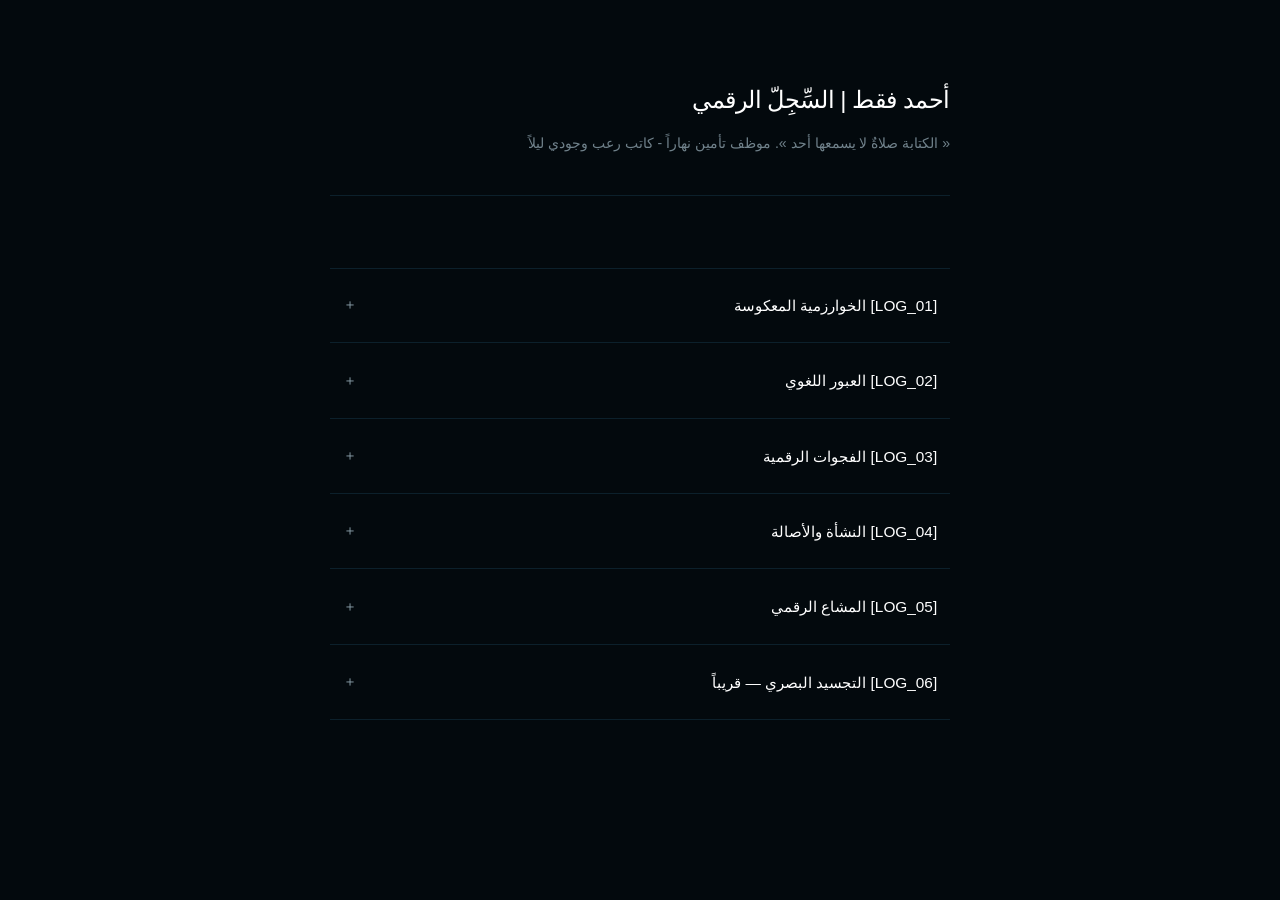
==== index.html @ c8d2d1c4 "Refactor HTML structure and update content" ====
<!DOCTYPE html>
<html lang="ar" dir="rtl">
<head>
    <meta charset="UTF-8">
    <meta name="viewport" content="width=device-width, initial-scale=1.0">
    <title>أحمد فقط | السِّجِلّ الرقمي</title>
    <link rel="stylesheet" href="style.css">
</head>
<body>
    <div class="container">
        
        <!-- الهيدر الصارم الجديد بالوصف البليغ المحكم وبدون أزرار -->
        <header>
            <div class="profile-info">
                <h1>أحمد فقط | السِّجِلّ الرقمي</h1>
                <p>« الكتابة صلاةٌ لا يسمعها أحد ». موظف تأمين نهاراً - كاتب رعب وجودي ليلاً</p>
            </div>
        </header>

        <!-- مستودع الأقسام الستة المستقرة -->
        <main>
            <details>
                <summary>[LOG_01] الخوارزمية المعكوسة</summary>
                <div class="content">
                    تفكيك القيمة الرقمية. أُمارسُ كتابةَ الرعب الوجودي على منصة (X) عبر هندسة خوارزمية معكوسة. الهدف الحقيقي هو الامتداد الأفقي في الفراغ: تحقيق أقصى معدل مشاهدات وعِدَادُ المتابعين صفر. قائمة المتابَعين تعكس المتابِعين بدقة وتجرد؛ عدد من أُتابعهم يُمثّل عدد من يُتابعني، دون تمييز أو فرز رقمي.
                </div>
            </details>

            <details>
                <summary>[LOG_02] العبور اللغوي</summary>
                <div class="content">
                    الرعب كشعور كوني عابر للّغات. يجري هندسة البنية التركيبية للنصوص لتتوافق بشكل كامل مع أدوات الترجمة الفورية لمنصة (X). الغاية هي تصفية النص من الهياكل المحلية المعقدة، ليظل المعنى الوجودي حياً، مفهوماً، ومحسوساً بالإنجليزية، الفرنسية، الإسبانية، واليابانية؛ فالخوف من الفراغ لا يحتاج إلى مترجم.
                </div>
            </details>

            <details>
                <summary>[LOG_03] الفجوات الرقمية</summary>
                <div class="content">
                    شظايا مقتطعة من العدم. نصوص لا تبدو كارتباطات تشعبية، لكنها فجوات سريالية تسحبك نحو أصلها الخام على منصة (X) بمجرد ملامستها.
                    <div class="wormhole-list">
                        <a href="https://x.com" target="_blank" class="wormhole">« أستيقظ في الصباح، أنظر إلى شاشة هاتفي، فأجد نفسي قد تحولت إلى مجرد 'رقم حساب' في قاعدة بيانات عملاقة. المسخ لم يكن حشرة، المسخ هو الروتين ».</a>
                        <a href="https://x.com" target="_blank" class="wormhole">« قضيت عمري أسأل عن معنى كل شيء؛ اليوم، لأول مرة، لا أريد إجابة — لا من الحياة، ولا من الموت ».</a>
                        <a href="https://x.com" target="_blank" class="wormhole">« الصمت يمرّ فوق الأفكار كظلٍّ لا يترك ظلاً ».</a>
                    </div>
                </div>
            </details>

            <details>
                <summary>[LOG_04] النشأة والأصالة</summary>
                <div class="content">
                    بيانات أدبية تنبع من الصفر. كل السطور المدرجة في هذا السِّجِلّ أو المنشورة على منصة (X) هي نتاج تجربة إبداعية أصيلة. لا وجود للاقتباس، المحاكاة، أو عمليات النسخ والنقل الرقمي. الوجود الحقيقي لا يقبل النسخ واللصق.
                </div>
            </details>

            <details>
                <summary>[LOG_05] المشاع الرقمي</summary>
                <div class="content">
                    الملكية السائلة. القارئ امتداد للنص وشريك في صياغته لا مجرد هامش. إن إعادة اقتباس، صياغة، أو نشر ما أكتبه تحت أي اسم آخر هو تدفق طبيعي للفكرة وليس انتهاكاً للملكية. يمتد هذا المفهوم إلى إعادة تصميمك أو تعديلك لأي عمل (AI Art) مرتبط بالهوية البصرية للسجل. الكلمات ملكٌ لمن يشعر بعبئها.
                </div>
            </details>

            <details>
                <summary>[LOG_06] التجسيد البصري — قريباً</summary>
                <div class="content">
                    هندسة المجهول. يتم حالياً معالجة وتوليد البيانات البصرية المقترنة بالنصوص. جاري تجهيز الهوية الرقمية والمشاهد السريالية القاتمة بالكامل لبناء البُعد البصري للسِّجِلّ.
                </div>
            </details>
        </main>
    </div>
</body>
</html>
---- style.css ----
/* 🎨 Microsoft Fluent 2 Design System - Identity Theme */

:root {
    --bg-canvas: #03090d;         /* السواد الزيتي العميق */
    --bg-card: #06141c;           /* التركواز الداكن جداً للبطاقات المفتوحة */
    --text-primary: #ffffff;       /* الأبيض الناصع للنصوص الرئيسية */
    --text-secondary: #8ca0ab;     /* الرمادي المزرق لقراءة مريحة وعميقة */
    --accent-crimson: #b71c1c;     /* الأحمر المخملي للورد والأقسام المفتوحة */
    --border-fluent: #0c202b;      /* الحدود الدقيقة المعتمدة في مايكروسوفت */
    --border-hover: #153243;       
    
    /* المقياس الصارم الفلويد لراحة العين على كل الأجهزة */
    --fluid-font-title: clamp(1.2rem, 2vw + 0.8rem, 1.5rem);
    --fluid-font-body: clamp(0.88rem, 1vw + 0.75rem, 0.96rem);
    --fluid-font-meta: clamp(0.82rem, 0.5vw + 0.75rem, 0.88rem);
    --max-width: clamp(320px, 90vw, 620px);
    
    --transition-fluent: all 0.25s cubic-bezier(0.1, 0.9, 0.2, 1);
}

* {
    box-sizing: border-box;
    margin: 0;
    padding: 0;
}

body {
    background-color: var(--bg-canvas);
    color: var(--text-secondary);
    font-family: "Segoe UI", -apple-system, BlinkMacSystemFont, Roboto, sans-serif;
    padding: clamp(2rem, 5vw, 4rem) 1.5rem;
    display: flex;
    justify-content: center;
    min-height: 100vh;
    line-height: 1.65;
    -webkit-font-smoothing: antialiased;
}

.container {
    max-width: var(--max-width);
    width: 100%;
    margin-top: 1rem;
}

/* 👤 الهيدر الصارم والمجرد بالكامل بدون أزرار أو مشتتات */
header {
    margin-bottom: clamp(3rem, 8vw, 4.5rem);
    display: flex;
    flex-direction: column;
    width: 100%;
    border-bottom: 1px solid var(--border-fluent);
    padding-bottom: 2.5rem;
}

.profile-info {
    width: 100%;
}

.profile-info h1 {
    font-size: var(--fluid-font-title);
    font-weight: 500; /* خط أنيق ونحيف حسب معايير مايكروسوفت للمحتوى المظلم */
    color: var(--text-primary);
    letter-spacing: -0.02em;
    margin-bottom: 0.8rem;
}

.profile-info p {
    font-size: var(--fluid-font-meta);
    color: var(--text-secondary);
    font-weight: 400;
    line-height: 1.6;
    max-width: 95%;
    opacity: 0.8;
}

/* ضبط اتجاه الصفحة تلقائياً دون الحاجة لجافا سكريبت */
body[dir="rtl"] header { text-align: right; }
body[dir="ltr"] header { text-align: left; }

/* 📁 نظام الأكورديون للأقسام الستة */
main { display: flex; flex-direction: column; gap: 1px; }
details { background-color: transparent; border-bottom: 1px solid var(--border-fluent); transition: var(--transition-fluent); }
details:first-of-type { border-top: 1px solid var(--border-fluent); }

summary {
    list-style: none;
    cursor: pointer;
    padding: 1.5rem 0.8rem;
    font-size: var(--fluid-font-body);
    font-weight: 500;
    color: var(--text-primary);
    display: flex;
    justify-content: space-between;
    align-items: center;
    user-select: none;
    transition: var(--transition-fluent);
}
summary::-webkit-details-marker { display: none; }

/* علامة بلس التفاعلية الدقيقة للفتح */
summary::after {
    content: "＋"; 
    color: var(--text-secondary);
    font-size: 0.85rem;
    transition: var(--transition-fluent);
}

body[dir="rtl"] details:hover summary { padding-right: 1.2rem; }
body[dir="ltr"] details:hover summary { padding-left: 1.2rem; }

details[open] { background-color: var(--bg-card); border-bottom: 1px solid var(--accent-crimson); }
details[open] summary { border-bottom: 1px solid var(--border-fluent); color: var(--text-primary); }
details[open] summary::after { content: "－"; transform: rotate(180deg); color: var(--accent-crimson); }

.content { 
    padding: 1.8rem 1.2rem; 
    color: var(--text-secondary); 
    font-size: var(--fluid-font-body); 
    animation: fluentSlideIn 0.4s cubic-bezier(0.1, 0.9, 0.2, 1); 
}
body[dir="rtl"] .content { text-align: justify; }
body[dir="ltr"] .content { text-align: left; }

/* 🌪️ فخ الفجوات الرقمية */
.wormhole-list { margin-top: 1.2rem; display: flex; flex-direction: column; gap: 1.2rem; }
.wormhole { color: var(--text-secondary); text-decoration: none; cursor: default; display: block; width: 100%; padding: 1rem 1.2rem; border-radius: 2px; background-color: #040e14; transition: var(--transition-fluent); }

body[dir="rtl"] .wormhole { text-align: right; border-right: 2px solid transparent; }
body[dir="ltr"] .wormhole { text-align: left; border-left: 2px solid transparent; }

body[dir="rtl"] .wormhole:hover { color: var(--text-primary); border-right: 2px solid var(--accent-crimson); background-color: #06161f; padding-right: 1.6rem; }
body[dir="ltr"] .wormhole:hover { color: var(--text-primary); border-left: 2px solid var(--accent-crimson); background-color: #06161f; padding-left: 1.6rem; }

@keyframes fluentSlideIn { from { opacity: 0; transform: translateY(-8px); } to { opacity: 1; transform: translateY(0); } }
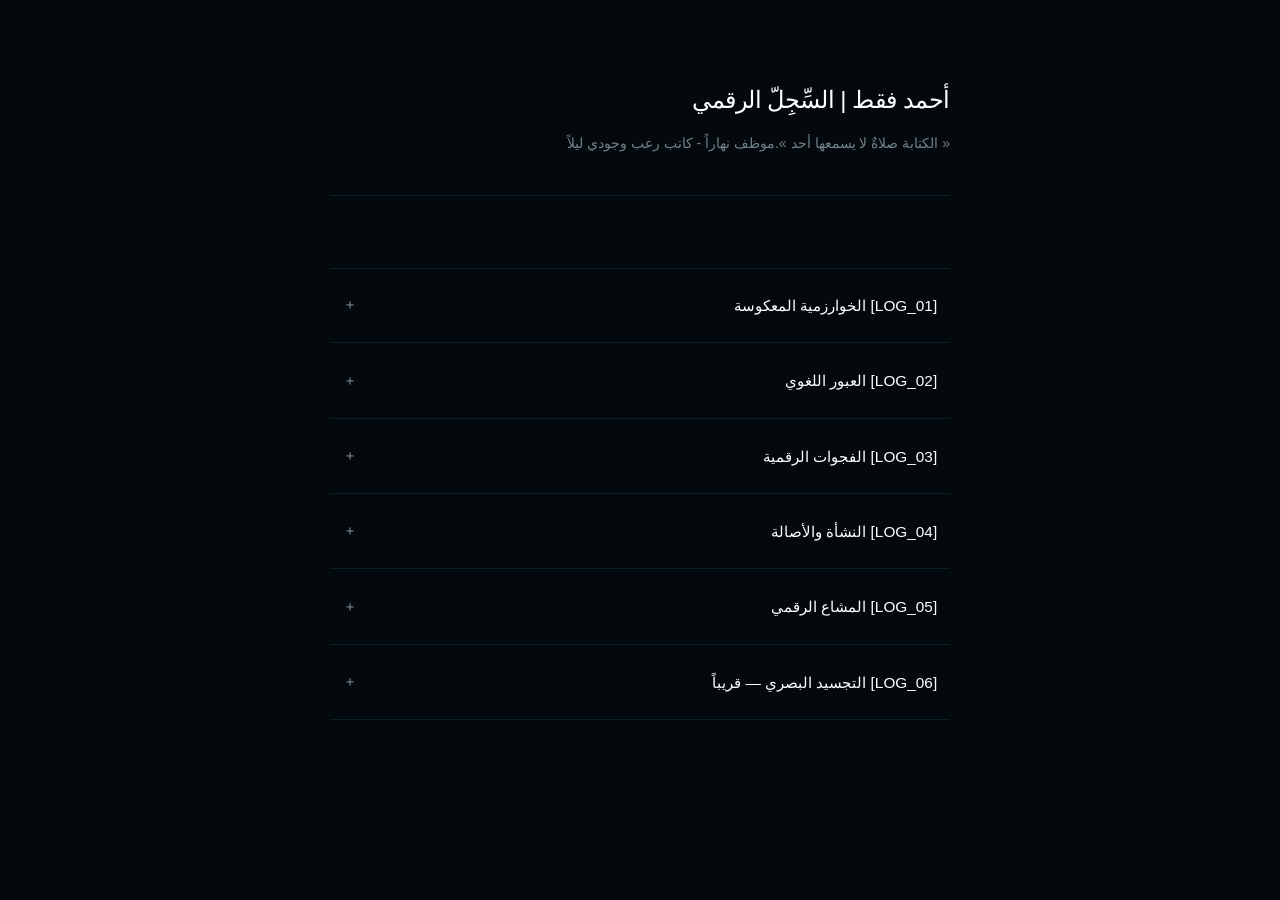
==== commit c0c87112: "Update profile description in index.html" ====
--- a/index.html
+++ b/index.html
@@ -13,7 +13,7 @@
         <header>
             <div class="profile-info">
                 <h1>أحمد فقط | السِّجِلّ الرقمي</h1>
-                <p>« الكتابة صلاةٌ لا يسمعها أحد ». موظف تأمين نهاراً - كاتب رعب وجودي ليلاً</p>
+                <p>« الكتابة صلاةٌ لا يسمعها أحد ».موظف نهاراً - كاتب رعب وجودي ليلاً</p>
             </div>
         </header>
 
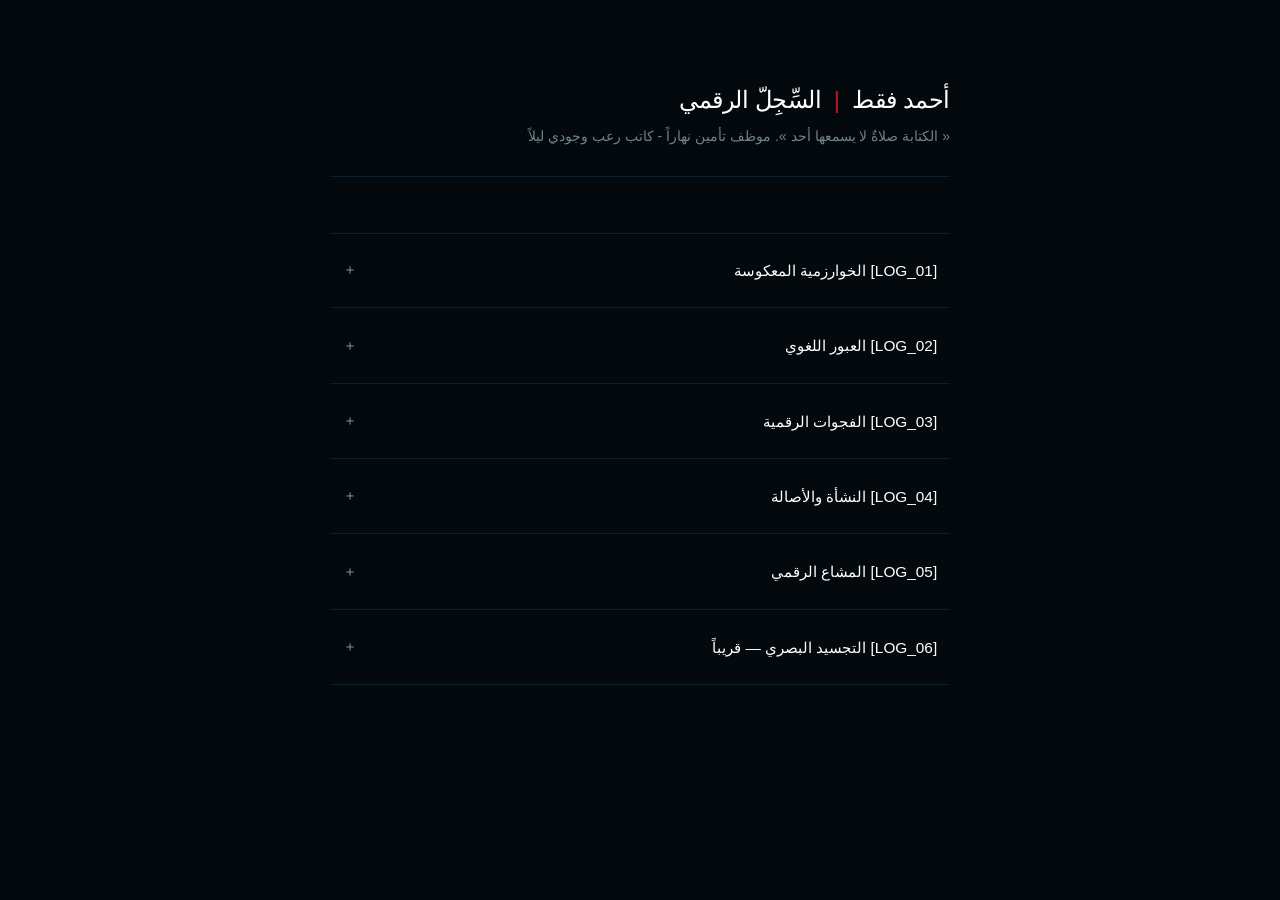
==== commit bad3a783: "Update header and content text in index.html" ====
--- a/index.html
+++ b/index.html
@@ -9,11 +9,11 @@
 <body>
     <div class="container">
         
-        <!-- الهيدر الصارم الجديد بالوصف البليغ المحكم وبدون أزرار -->
+        <!-- الهيدر الصارم الجديد المحقون بالرمز الملون وعلاج المسافات -->
         <header>
             <div class="profile-info">
-                <h1>أحمد فقط | السِّجِلّ الرقمي</h1>
-                <p>« الكتابة صلاةٌ لا يسمعها أحد ».موظف نهاراً - كاتب رعب وجودي ليلاً</p>
+                <h1>أحمد فقط <span class="brand-divider">|</span> السِّجِلّ الرقمي</h1>
+                <p>« الكتابة صلاةٌ لا يسمعها أحد ». موظف تأمين نهاراً - كاتب رعب وجودي ليلاً</p>
             </div>
         </header>
 
@@ -22,7 +22,7 @@
             <details>
                 <summary>[LOG_01] الخوارزمية المعكوسة</summary>
                 <div class="content">
-                    تفكيك القيمة الرقمية. أُمارسُ كتابةَ الرعب الوجودي على منصة (X) عبر هندسة خوارزمية معكوسة. الهدف الحقيقي هو الامتداد الأفقي في الفراغ: تحقيق أقصى معدل مشاهدات وعِدَادُ المتابعين صفر. قائمة المتابَعين تعكس المتابِعين بدقة وتجرد؛ عدد من أُتابعهم يُمثّل عدد من يُتابعني، دون تمييز أو فرز رقمي.
+                    تفكيك القيمة الرقمية. أُمارسُ كتابةَ الرعب الوجودي على منصة (X) عبر هندسة خوارزمية معكوسة. الهدف الحقيقي هو الامتداد الأفقي في الفراغ: تحقيق أقصى معدل مشاهدات وعِدَادُ المتابعين صفر. قائمة المتابَعين تعكس المتابِعين بدقة وتجرد؛ عدد من أُتابعهم يُمثّل عدد من يُتابعني, دون تمييز أو فرز رقمي.
                 </div>
             </details>
 
--- a/style.css
+++ b/style.css
@@ -5,7 +5,7 @@
     --bg-card: #06141c;           /* التركواز الداكن جداً للبطاقات المفتوحة */
     --text-primary: #ffffff;       /* الأبيض الناصع للنصوص الرئيسية */
     --text-secondary: #8ca0ab;     /* الرمادي المزرق لقراءة مريحة وعميقة */
-    --accent-crimson: #b71c1c;     /* الأحمر المخملي للورد والأقسام المفتوحة */
+    --accent-crimson: #b71c1c;     /* الأحمر المخملي للورد والخط العمودي */
     --border-fluent: #0c202b;      /* الحدود الدقيقة المعتمدة في مايكروسوفت */
     --border-hover: #153243;       
     
@@ -42,14 +42,14 @@
     margin-top: 1rem;
 }
 
-/* 👤 الهيدر الصارم والمجرد بالكامل بدون أزرار أو مشتتات */
+/* 👤 الهيدر الصارم والمجرد وإزاحة الفراغات الهندسية */
 header {
-    margin-bottom: clamp(3rem, 8vw, 4.5rem);
+    margin-bottom: clamp(2.5rem, 6vw, 3.5rem); /* تقليص الفراغ الخارجي مع الأكورديون */
     display: flex;
     flex-direction: column;
     width: 100%;
     border-bottom: 1px solid var(--border-fluent);
-    padding-bottom: 2.5rem;
+    padding-bottom: 1.8rem; /* مسافة داخلية محكمة للخط الفاصل */
 }
 
 .profile-info {
@@ -58,22 +58,29 @@
 
 .profile-info h1 {
     font-size: var(--fluid-font-title);
-    font-weight: 500; /* خط أنيق ونحيف حسب معايير مايكروسوفت للمحتوى المظلم */
+    font-weight: 500;
     color: var(--text-primary);
     letter-spacing: -0.02em;
-    margin-bottom: 0.8rem;
+    margin-bottom: 0.4rem; /* إزاحة الفراغ الزائد لتقريب النص الفرعي */
+}
+
+/* صبغ الخط العمودي الفاصل بالأحمر المخملي للهوية */
+.brand-divider {
+    color: var(--accent-crimson);
+    margin: 0 0.4rem;
+    font-weight: 400;
 }
 
 .profile-info p {
     font-size: var(--fluid-font-meta);
     color: var(--text-secondary);
     font-weight: 400;
-    line-height: 1.6;
+    line-height: 1.5;
     max-width: 95%;
     opacity: 0.8;
 }
 
-/* ضبط اتجاه الصفحة تلقائياً دون الحاجة لجافا سكريبت */
+/* ضبط اتجاه المحاذاة */
 body[dir="rtl"] header { text-align: right; }
 body[dir="ltr"] header { text-align: left; }
 
@@ -97,7 +104,6 @@
 }
 summary::-webkit-details-marker { display: none; }
 
-/* علامة بلس التفاعلية الدقيقة للفتح */
 summary::after {
     content: "＋"; 
     color: var(--text-secondary);
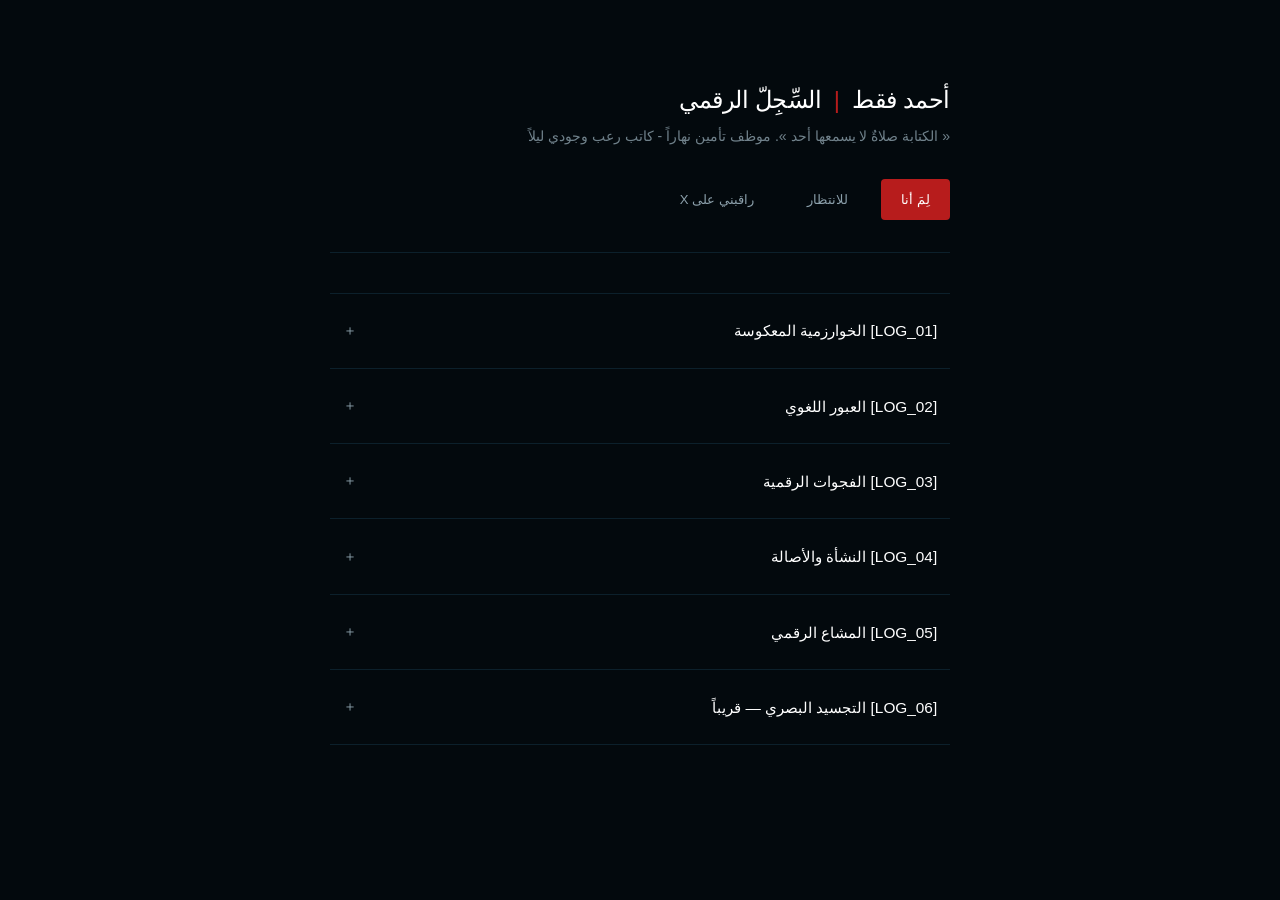
==== commit 8fc48c51: "Update comments and fix minor text issues in index.html" ====
--- a/index.html
+++ b/index.html
@@ -9,7 +9,7 @@
 <body>
     <div class="container">
         
-        <!-- الهيدر الصارم الجديد المحقون بالرمز الملون وعلاج المسافات -->
+        <!-- الهيدر الصارم والمجرد -->
         <header>
             <div class="profile-info">
                 <h1>أحمد فقط <span class="brand-divider">|</span> السِّجِلّ الرقمي</h1>
@@ -17,12 +17,22 @@
             </div>
         </header>
 
+        <!-- 🎛️ حقن شبكة الأزرار الثلاثة الرسمية بدقة في المساحة المخصصة بالخطوط الحمراء -->
+        <div class="nav-buttons-container">
+            <!-- زر الإجراء الرئيسي الممتلئ (Accent Button) -->
+            <a href="#" class="fluent-btn btn-accent">لِمَ أنا</a>
+            
+            <!-- الأزرار الشفافة التفاعلية (Subtle/Transparent Buttons) -->
+            <a href="#" class="fluent-btn btn-subtle">للانتظار</a>
+            <a href="https://x.com" target="_blank" class="fluent-btn btn-subtle">راقبني على X</a>
+        </div>
+
         <!-- مستودع الأقسام الستة المستقرة -->
         <main>
             <details>
                 <summary>[LOG_01] الخوارزمية المعكوسة</summary>
                 <div class="content">
-                    تفكيك القيمة الرقمية. أُمارسُ كتابةَ الرعب الوجودي على منصة (X) عبر هندسة خوارزمية معكوسة. الهدف الحقيقي هو الامتداد الأفقي في الفراغ: تحقيق أقصى معدل مشاهدات وعِدَادُ المتابعين صفر. قائمة المتابَعين تعكس المتابِعين بدقة وتجرد؛ عدد من أُتابعهم يُمثّل عدد من يُتابعني, دون تمييز أو فرز رقمي.
+                    تفكيك القيمة الرقمية. أُمارسُ كتابةَ الرعب الوجودي على منصة (X) عبر هندسة خوارزمية معكوسة. الهدف الحقيقي هو الامتداد الأفقي في الفراغ: تحقيق أقصى معدل مشاهدات وعِدَادُ المتابعين صفر. قائمة المتابَعين تعكس المتابِعين بدقة وتجرد؛ عدد من أُتابعهم يُمثّل عدد من يُتابعني، دون تمييز أو فرز رقمي.
                 </div>
             </details>
 
@@ -48,7 +58,7 @@
             <details>
                 <summary>[LOG_04] النشأة والأصالة</summary>
                 <div class="content">
-                    بيانات أدبية تنبع من الصفر. كل السطور المدرجة في هذا السِّجِلّ أو المنشورة على منصة (X) هي نتاج تجربة إبداعية أصيلة. لا وجود للاقتباس، المحاكاة، أو عمليات النسخ والنقل الرقمي. الوجود الحقيقي لا يقبل النسخ واللصق.
+                    بيانات أدبية تنبع من الصفر. كل السطور المدرجة in هذا السِّجِلّ أو المنشورة على منصة (X) هي نتاج تجربة إبداعية أصيلة. لا وجود للاقتباس، المحاكاة، أو عمليات النسخ والنقل الرقمي. الوجود الحقيقي لا يقبل النسخ واللصق.
                 </div>
             </details>
 
--- a/style.css
+++ b/style.css
@@ -2,10 +2,11 @@
 
 :root {
     --bg-canvas: #03090d;         /* السواد الزيتي العميق */
-    --bg-card: #06141c;           /* التركواز الداكن جداً للبطاقات المفتوحة */
+    --bg-card: #06141c;           /* التركواز الداكن جداً للبطاقات المفتوحة وتفاعل الأزرار الشفافة */
     --text-primary: #ffffff;       /* الأبيض الناصع للنصوص الرئيسية */
     --text-secondary: #8ca0ab;     /* الرمادي المزرق لقراءة مريحة وعميقة */
-    --accent-crimson: #b71c1c;     /* الأحمر المخملي للورد والخط العمودي */
+    --accent-crimson: #b71c1c;     /* الأحمر المخملي للورد والزر الرئيسي */
+    --accent-hover: #d32f2f;       /* درجة التفاعل الأفتح للأحمر */
     --border-fluent: #0c202b;      /* الحدود الدقيقة المعتمدة في مايكروسوفت */
     --border-hover: #153243;       
     
@@ -15,7 +16,7 @@
     --fluid-font-meta: clamp(0.82rem, 0.5vw + 0.75rem, 0.88rem);
     --max-width: clamp(320px, 90vw, 620px);
     
-    --transition-fluent: all 0.25s cubic-bezier(0.1, 0.9, 0.2, 1);
+    --transition-fluent: all 0.2s cubic-bezier(0.1, 0.9, 0.2, 1);
 }
 
 * {
@@ -42,14 +43,12 @@
     margin-top: 1rem;
 }
 
-/* 👤 الهيدر الصارم والمجرد وإزاحة الفراغات الهندسية */
+/* 👤 الهيدر الصارم والمجرد */
 header {
-    margin-bottom: clamp(2.5rem, 6vw, 3.5rem); /* تقليص الفراغ الخارجي مع الأكورديون */
+    margin-bottom: 2rem; /* تقليص المسافة لنزول شبكة الأزرار بانتظام */
     display: flex;
     flex-direction: column;
     width: 100%;
-    border-bottom: 1px solid var(--border-fluent);
-    padding-bottom: 1.8rem; /* مسافة داخلية محكمة للخط الفاصل */
 }
 
 .profile-info {
@@ -61,10 +60,9 @@
     font-weight: 500;
     color: var(--text-primary);
     letter-spacing: -0.02em;
-    margin-bottom: 0.4rem; /* إزاحة الفراغ الزائد لتقريب النص الفرعي */
+    margin-bottom: 0.4rem;
 }
 
-/* صبغ الخط العمودي الفاصل بالأحمر المخملي للهوية */
 .brand-divider {
     color: var(--accent-crimson);
     margin: 0 0.4rem;
@@ -80,9 +78,58 @@
     opacity: 0.8;
 }
 
-/* ضبط اتجاه المحاذاة */
-body[dir="rtl"] header { text-align: right; }
-body[dir="ltr"] header { text-align: left; }
+/* 🎛️ شبكة أزرار التحكم الفلويد (Fluent 2 Button Component Space) */
+.nav-buttons-container {
+    display: flex;
+    gap: 0.8rem; /* مسافات صارمة ومتقاربة لتوازن الواجهة */
+    width: 100%;
+    margin-bottom: 2.5rem;
+    border-bottom: 1px solid var(--border-fluent);
+    padding-bottom: 2rem;
+    flex-wrap: wrap; /* تضمن تراص الأزرار بمرونة تامة على شاشات الآيفون المتفاوتة */
+}
+
+.fluent-btn {
+    display: inline-flex;
+    align-items: center;
+    justify-content: center;
+    padding: 0.55rem 1.2rem; /* مقياس مساحة الضغط المعتمد لمايكروسوفت على الهواتف */
+    font-size: 0.82rem;
+    font-weight: 500;
+    text-decoration: none;
+    border-radius: 4px; /* زوايا الانحناء القياسية المحددة */
+    transition: var(--transition-fluent);
+    cursor: pointer;
+    user-select: none;
+}
+
+/* 1. زر Accent ممتلئ بلون الورد الأحمر المخملي */
+.btn-accent {
+    background-color: var(--accent-crimson);
+    color: var(--text-primary);
+    border: 1px solid transparent;
+}
+
+.btn-accent:hover {
+    background-color: var(--accent-hover);
+    transform: translateY(-1px); /* تفاعل حركي دقيق */
+}
+
+/* 2. الأزرار الشفافة بالكامل النظيفة (Subtle/Transparent Buttons) */
+.btn-subtle {
+    background-color: transparent;
+    color: var(--text-secondary);
+    border: 1px solid transparent;
+}
+
+.btn-subtle:hover {
+    background-color: var(--bg-card); /* إضاءة تركوازية داكنة خافتة جداً ومريحة للعين */
+    color: var(--text-primary);
+}
+
+/* ضبط اتجاه المحاذاة للمحتوى */
+body[dir="rtl"] header, body[dir="rtl"] .nav-buttons-container { text-align: right; justify-content: flex-start; }
+body[dir="ltr"] header, body[dir="ltr"] .nav-buttons-container { text-align: left; justify-content: flex-start; }
 
 /* 📁 نظام الأكورديون للأقسام الستة */
 main { display: flex; flex-direction: column; gap: 1px; }
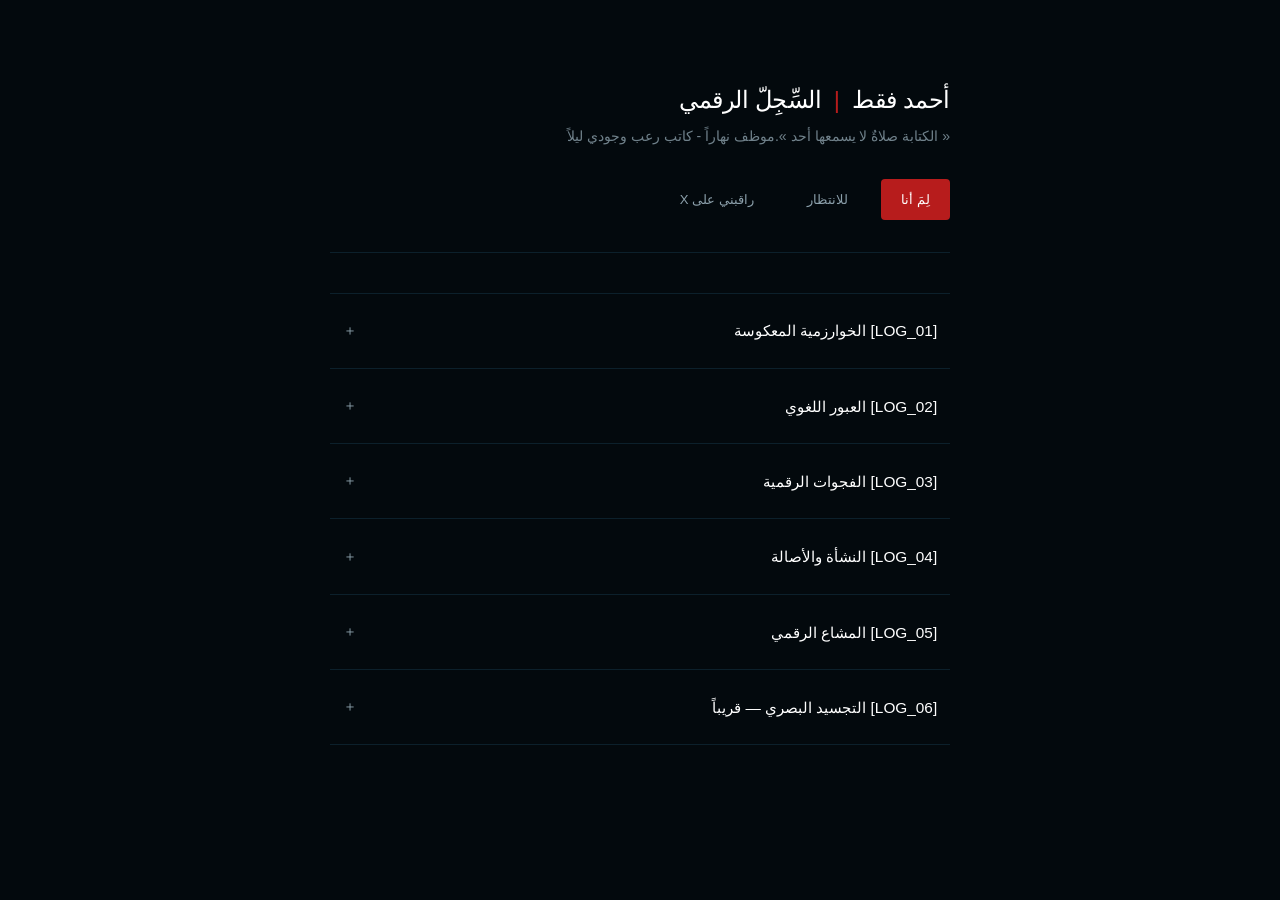
==== commit a313167d: "Update profile description in index.html" ====
--- a/index.html
+++ b/index.html
@@ -13,7 +13,7 @@
         <header>
             <div class="profile-info">
                 <h1>أحمد فقط <span class="brand-divider">|</span> السِّجِلّ الرقمي</h1>
-                <p>« الكتابة صلاةٌ لا يسمعها أحد ». موظف تأمين نهاراً - كاتب رعب وجودي ليلاً</p>
+                <p>« الكتابة صلاةٌ لا يسمعها أحد ».موظف نهاراً - كاتب رعب وجودي ليلاً</p>
             </div>
         </header>
 
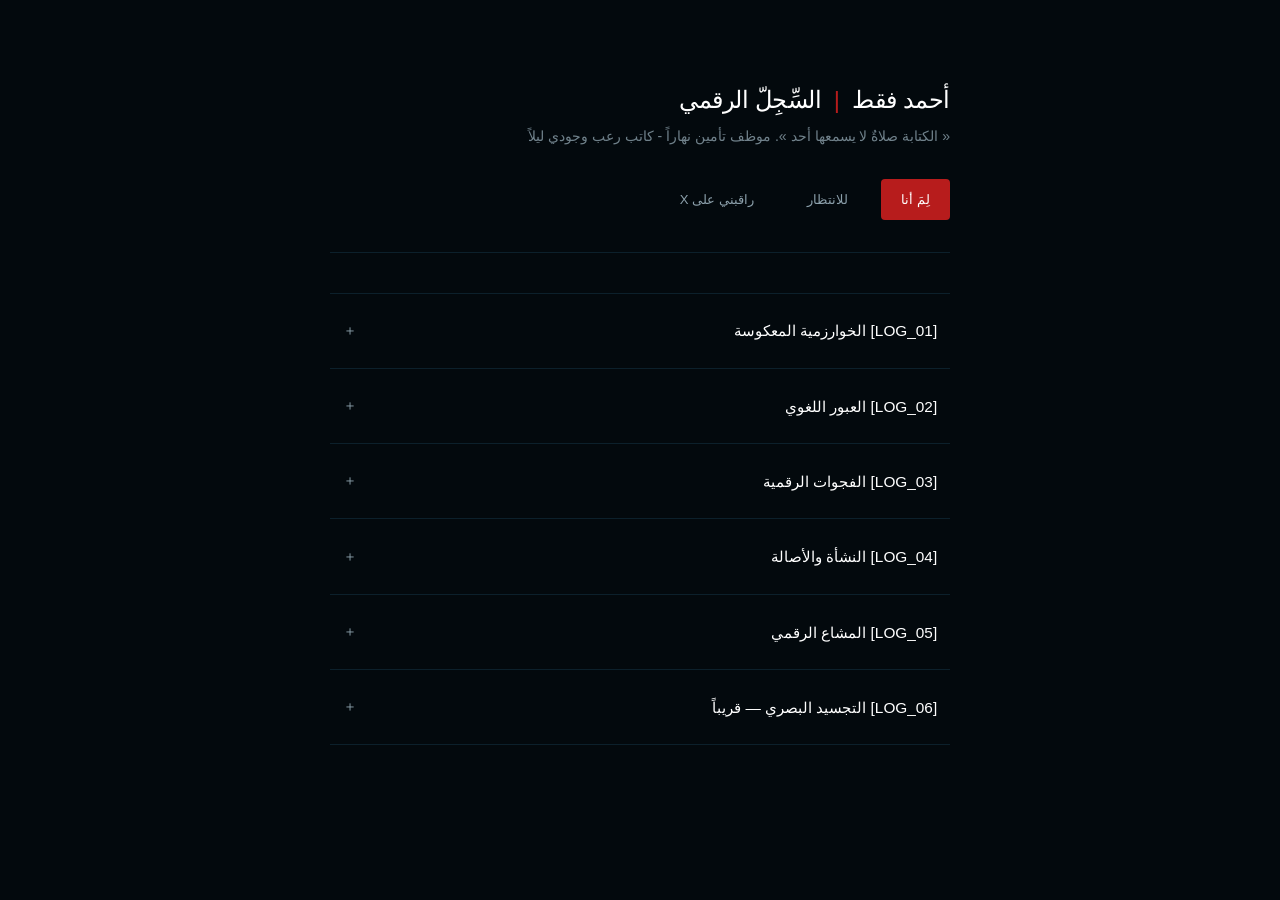
==== commit b0323b4c: "Fix typos and improve comments in index.html" ====
--- a/index.html
+++ b/index.html
@@ -4,7 +4,14 @@
     <meta charset="UTF-8">
     <meta name="viewport" content="width=device-width, initial-scale=1.0">
     <title>أحمد فقط | السِّجِلّ الرقمي</title>
-    <link rel="stylesheet" href="style.css">
+    
+    <!-- ⚡ حزمة كسر الكاش الصارمة لمنع المتصفح من تخزين الصفحة -->
+    <meta http-serif="cache-control" content="no-cache, no-store, must-revalidate">
+    <meta http-serif="pragma" content="no-cache">
+    <meta http-serif="expires" content="0">
+    
+    <!-- استدعاء ملف التنسيق مع رمز رقمي فريد لكسر الكاش فوراً -->
+    <link rel="stylesheet" href="style.css?v=2.1">
 </head>
 <body>
     <div class="container">
@@ -13,16 +20,13 @@
         <header>
             <div class="profile-info">
                 <h1>أحمد فقط <span class="brand-divider">|</span> السِّجِلّ الرقمي</h1>
-                <p>« الكتابة صلاةٌ لا يسمعها أحد ».موظف نهاراً - كاتب رعب وجودي ليلاً</p>
+                <p>« الكتابة صلاةٌ لا يسمعها أحد ». موظف تأمين نهاراً - كاتب رعب وجودي ليلاً</p>
             </div>
         </header>
 
-        <!-- 🎛️ حقن شبكة الأزرار الثلاثة الرسمية بدقة في المساحة المخصصة بالخطوط الحمراء -->
+        <!-- 🎛️ شبكة الأزرار الثلاثة الرسمية بنظام Fluent 2 -->
         <div class="nav-buttons-container">
-            <!-- زر الإجراء الرئيسي الممتلئ (Accent Button) -->
             <a href="#" class="fluent-btn btn-accent">لِمَ أنا</a>
-            
-            <!-- الأزرار الشفافة التفاعلية (Subtle/Transparent Buttons) -->
             <a href="#" class="fluent-btn btn-subtle">للانتظار</a>
             <a href="https://x.com" target="_blank" class="fluent-btn btn-subtle">راقبني على X</a>
         </div>
@@ -48,7 +52,7 @@
                 <div class="content">
                     شظايا مقتطعة من العدم. نصوص لا تبدو كارتباطات تشعبية، لكنها فجوات سريالية تسحبك نحو أصلها الخام على منصة (X) بمجرد ملامستها.
                     <div class="wormhole-list">
-                        <a href="https://x.com" target="_blank" class="wormhole">« أستيقظ في الصباح، أنظر إلى شاشة هاتفي، فأجد نفسي قد تحولت إلى مجرد 'رقم حساب' في قاعدة بيانات عملاقة. المسخ لم يكن حشرة، المسخ هو الروتين ».</a>
+                        <a href="https://x.com" target="_blank" class="wormhole">« أستيقظ in الصباح، أنظر إلى شاشة هاتفي، فأجد نفسي قد تحولت إلى مجرد 'رقم حساب' في قاعدة بيانات عملاقة. المسخ لم يكن حشرة، المسخ هو الروتين ».</a>
                         <a href="https://x.com" target="_blank" class="wormhole">« قضيت عمري أسأل عن معنى كل شيء؛ اليوم، لأول مرة، لا أريد إجابة — لا من الحياة، ولا من الموت ».</a>
                         <a href="https://x.com" target="_blank" class="wormhole">« الصمت يمرّ فوق الأفكار كظلٍّ لا يترك ظلاً ».</a>
                     </div>
@@ -58,7 +62,7 @@
             <details>
                 <summary>[LOG_04] النشأة والأصالة</summary>
                 <div class="content">
-                    بيانات أدبية تنبع من الصفر. كل السطور المدرجة in هذا السِّجِلّ أو المنشورة على منصة (X) هي نتاج تجربة إبداعية أصيلة. لا وجود للاقتباس، المحاكاة، أو عمليات النسخ والنقل الرقمي. الوجود الحقيقي لا يقبل النسخ واللصق.
+                    بيانات أدبية تنبع من الصفر. كل السطور المدرجة في هذا السِّجِلّ أو المنشورة على منصة (X) هي نتاج تجربة إبداعية أصيلة. لا وجود للاقتباس، المحاكاة، أو عمليات النسخ والنقل الرقمي. الوجود الحقيقي لا يقبل النسخ واللصق.
                 </div>
             </details>
 
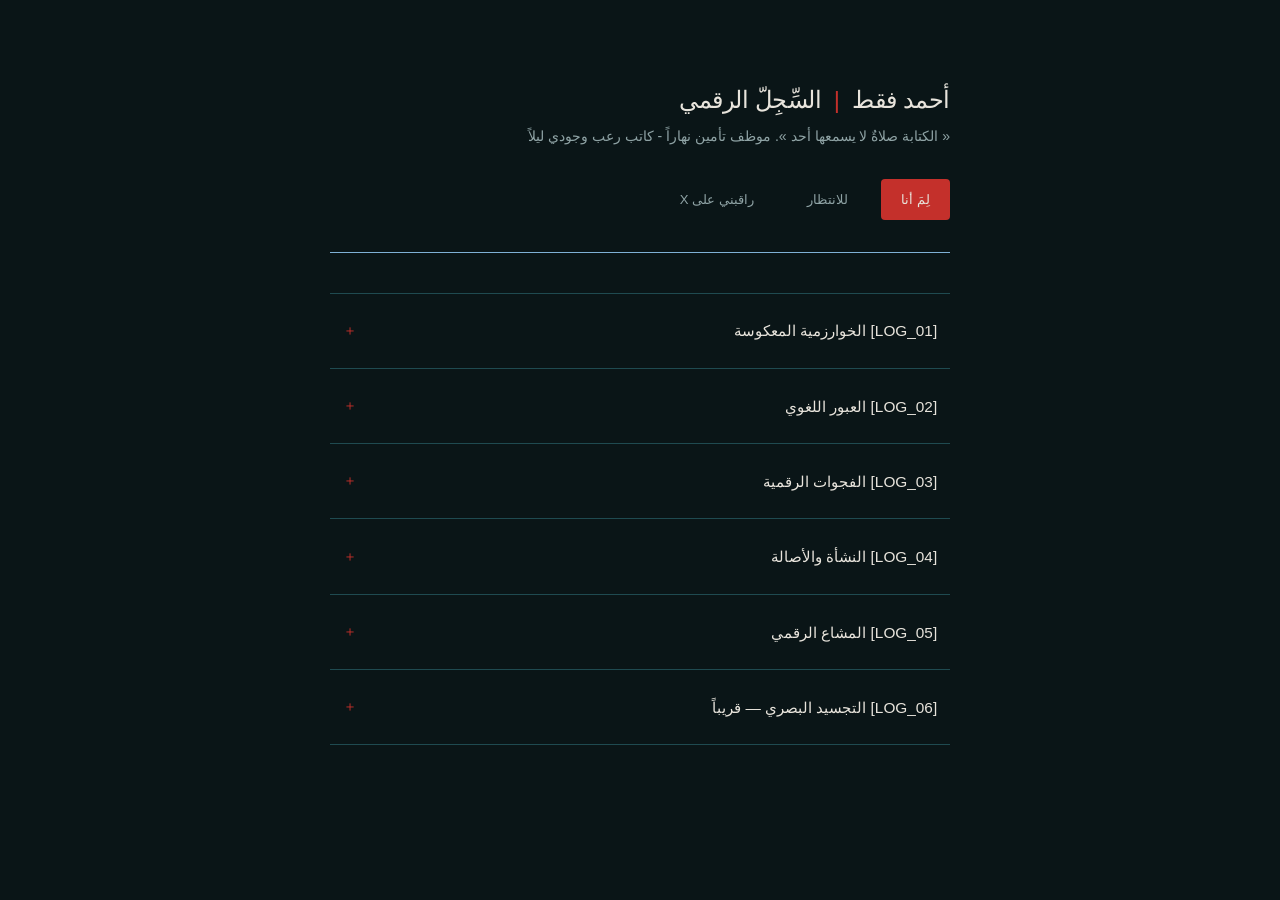
==== commit 6614c71c: "Update index.html" ====
--- a/index.html
+++ b/index.html
@@ -26,7 +26,7 @@
 
         <!-- 🎛️ شبكة الأزرار الثلاثة الرسمية بنظام Fluent 2 -->
         <div class="nav-buttons-container">
-            <a href="#" class="fluent-btn btn-accent">لِمَ أنا</a>
+            <a href="why-me.html" class="fluent-btn btn-accent">لِمَ أنا</a>
             <a href="#" class="fluent-btn btn-subtle">للانتظار</a>
             <a href="https://x.com" target="_blank" class="fluent-btn btn-subtle">راقبني على X</a>
         </div>
--- a/style.css
+++ b/style.css
@@ -1,16 +1,17 @@
-/* 🎨 Microsoft Fluent 2 Design System - Identity Theme */
+/* 🎨 Microsoft Fluent 2 Design System - Identity Theme (Al-Sijill Al-Raqmi) */
 
 :root {
-    --bg-canvas: #03090d;         /* السواد الزيتي العميق */
-    --bg-card: #06141c;           /* التركواز الداكن جداً للبطاقات المفتوحة وتفاعل الأزرار الشفافة */
-    --text-primary: #ffffff;       /* الأبيض الناصع للنصوص الرئيسية */
-    --text-secondary: #8ca0ab;     /* الرمادي المزرق لقراءة مريحة وعميقة */
-    --accent-crimson: #b71c1c;     /* الأحمر المخملي للورد والزر الرئيسي */
-    --accent-hover: #d32f2f;       /* درجة التفاعل الأفتح للأحمر */
-    --border-fluent: #0c202b;      /* الحدود الدقيقة المعتمدة في مايكروسوفت */
-    --border-hover: #153243;       
+    /* 🎨 حزمة الألوان المحدثة والمستوحاة من الهوية البصرية */
+    --bg-canvas: #0a1517;         /* الأسود المزرق العميق - الخلفية الرئيسية */
+    --bg-card: #12262a;           /* الأزرق المخضر الغامق - خلفية الكروت والأقسام */
+    --border-fluent: #1f4a50;      /* الأزرق المخضر المتوسط - الحدود والخطوط الصارمة */
+    --text-primary: #e8e4dc;       /* الأبيض الدافئ - للنصوص الأساسية والعناوين */
+    --text-secondary: #8fa3a5;     /* الرمادي المزرق - للنصوص الثانوية والمكتومة */
+    --accent-crimson: #c4302b;     /* أحمر الورد - للروابط، وعناوين LOG، والفتح */
+    --accent-hover: #e04a3f;       /* الأحمر الأفتح - عند التمرير والتفاعل */
+    --sky-accent: #7fb0d6;         /* الأزرق السماوي - لمسة نادرة تحاكي الكرافتة ونظام مايكروسوفت */
     
-    /* المقياس الصارم الفلويد لراحة العين على كل الأجهزة */
+    /* 📐 المقياس الصارم الفلويد لراحة العين على كل الأجهزة */
     --fluid-font-title: clamp(1.2rem, 2vw + 0.8rem, 1.5rem);
     --fluid-font-body: clamp(0.88rem, 1vw + 0.75rem, 0.96rem);
     --fluid-font-meta: clamp(0.82rem, 0.5vw + 0.75rem, 0.88rem);
@@ -45,7 +46,7 @@
 
 /* 👤 الهيدر الصارم والمجرد */
 header {
-    margin-bottom: 2rem; /* تقليص المسافة لنزول شبكة الأزرار بانتظام */
+    margin-bottom: 2rem;
     display: flex;
     flex-direction: column;
     width: 100%;
@@ -63,6 +64,7 @@
     margin-bottom: 0.4rem;
 }
 
+/* صبغ الخط العمودي الفاصل بالأحمر المخملي النادر */
 .brand-divider {
     color: var(--accent-crimson);
     margin: 0 0.4rem;
@@ -75,35 +77,35 @@
     font-weight: 400;
     line-height: 1.5;
     max-width: 95%;
-    opacity: 0.8;
 }
 
 /* 🎛️ شبكة أزرار التحكم الفلويد (Fluent 2 Button Component Space) */
 .nav-buttons-container {
     display: flex;
-    gap: 0.8rem; /* مسافات صارمة ومتقاربة لتوازن الواجهة */
+    gap: 0.8rem;
     width: 100%;
     margin-bottom: 2.5rem;
-    border-bottom: 1px solid var(--border-fluent);
+    /* 🧵 حقن اللمسة النادرة للأزرق السماوي كخط نظام ممتد تحت الترويسة */
+    border-bottom: 1px solid var(--sky-accent);
     padding-bottom: 2rem;
-    flex-wrap: wrap; /* تضمن تراص الأزرار بمرونة تامة على شاشات الآيفون المتفاوتة */
+    flex-wrap: wrap;
 }
 
 .fluent-btn {
     display: inline-flex;
     align-items: center;
     justify-content: center;
-    padding: 0.55rem 1.2rem; /* مقياس مساحة الضغط المعتمد لمايكروسوفت على الهواتف */
+    padding: 0.55rem 1.2rem;
     font-size: 0.82rem;
     font-weight: 500;
     text-decoration: none;
-    border-radius: 4px; /* زوايا الانحناء القياسية المحددة */
+    border-radius: 4px;
     transition: var(--transition-fluent);
     cursor: pointer;
     user-select: none;
 }
 
-/* 1. زر Accent ممتلئ بلون الورد الأحمر المخملي */
+/* 1. زر Accent ممتلئ بأحمر الورد الصارم */
 .btn-accent {
     background-color: var(--accent-crimson);
     color: var(--text-primary);
@@ -112,10 +114,10 @@
 
 .btn-accent:hover {
     background-color: var(--accent-hover);
-    transform: translateY(-1px); /* تفاعل حركي دقيق */
-}
-
-/* 2. الأزرار الشفافة بالكامل النظيفة (Subtle/Transparent Buttons) */
+    transform: translateY(-1px);
+}
+
+/* 2. الأزرار الشفافة التفاعلية (Subtle/Transparent Buttons) */
 .btn-subtle {
     background-color: transparent;
     color: var(--text-secondary);
@@ -123,7 +125,7 @@
 }
 
 .btn-subtle:hover {
-    background-color: var(--bg-card); /* إضاءة تركوازية داكنة خافتة جداً ومريحة للعين */
+    background-color: var(--bg-card); /* تضيء بخلفية الأزرق المخضر الغامق للبطاقات */
     color: var(--text-primary);
 }
 
@@ -151,9 +153,10 @@
 }
 summary::-webkit-details-marker { display: none; }
 
+/* علامة بلس بلون أحمر الورد المخصص لعناوين الـ LOG */
 summary::after {
     content: "＋"; 
-    color: var(--text-secondary);
+    color: var(--accent-crimson);
     font-size: 0.85rem;
     transition: var(--transition-fluent);
 }
@@ -163,7 +166,7 @@
 
 details[open] { background-color: var(--bg-card); border-bottom: 1px solid var(--accent-crimson); }
 details[open] summary { border-bottom: 1px solid var(--border-fluent); color: var(--text-primary); }
-details[open] summary::after { content: "－"; transform: rotate(180deg); color: var(--accent-crimson); }
+details[open] summary::after { content: "－"; transform: rotate(180deg); color: var(--accent-hover); }
 
 .content { 
     padding: 1.8rem 1.2rem; 
@@ -176,12 +179,106 @@
 
 /* 🌪️ فخ الفجوات الرقمية */
 .wormhole-list { margin-top: 1.2rem; display: flex; flex-direction: column; gap: 1.2rem; }
-.wormhole { color: var(--text-secondary); text-decoration: none; cursor: default; display: block; width: 100%; padding: 1rem 1.2rem; border-radius: 2px; background-color: #040e14; transition: var(--transition-fluent); }
+.wormhole { color: var(--text-secondary); text-decoration: none; cursor: default; display: block; width: 100%; padding: 1rem 1.2rem; border-radius: 2px; background-color: #0d1e21; border: 1px solid var(--border-fluent); transition: var(--transition-fluent); }
 
 body[dir="rtl"] .wormhole { text-align: right; border-right: 2px solid transparent; }
 body[dir="ltr"] .wormhole { text-align: left; border-left: 2px solid transparent; }
 
-body[dir="rtl"] .wormhole:hover { color: var(--text-primary); border-right: 2px solid var(--accent-crimson); background-color: #06161f; padding-right: 1.6rem; }
-body[dir="ltr"] .wormhole:hover { color: var(--text-primary); border-left: 2px solid var(--accent-crimson); background-color: #06161f; padding-left: 1.6rem; }
+body[dir="rtl"] .wormhole:hover { color: var(--text-primary); border-right: 2px solid var(--accent-crimson); background-color: var(--bg-card); padding-right: 1.6rem; }
+body[dir="ltr"] .wormhole:hover { color: var(--text-primary); border-left: 2px solid var(--accent-crimson); background-color: var(--bg-card); padding-left: 1.6rem; }
 
 @keyframes fluentSlideIn { from { opacity: 0; transform: translateY(-8px); } to { opacity: 1; transform: translateY(0); } }
+/* ==========================================================================
+   🎴 Microsoft Fluent 2 Card Component - For [why-me.html]
+   ========================================================================== */
+
+/* الحاوية المركزية لصفحة لِمَ أنا */
+.card-wrapper {
+    display: flex;
+    justify-content: center;
+    align-items: center;
+    width: 100%;
+    margin-top: 1rem;
+}
+
+/* الكارت العمودي الصارم حسب المواصفات الفنية المرفقة */
+.fluent-card {
+    background-color: var(--bg-card); /* الأزرق المخضر الغامق للبنية */
+    border: 1px solid var(--border-fluent);
+    border-radius: 6px; /* انحناء دقيق يتوافق مع معايير المنتجات */
+    width: 100%;
+    max-width: 440px; /* عرض مثالي وصارم على شاشات الآيفون */
+    overflow: hidden;
+    box-shadow: 0 8px 32px rgba(0, 0, 0, 0.6);
+    transition: var(--transition-fluent);
+}
+
+.fluent-card:hover {
+    border-color: var(--sky-accent); /* يضيء بالأزرق السماوي النادر للنظام */
+    transform: translateY(-2px);
+}
+
+/* 1. Card Preview (منطقة الصورة العلوية الممتدة) */
+.card-preview {
+    width: 100%;
+    height: clamp(180px, 30vh, 240px);
+    overflow: hidden;
+    border-bottom: 1px solid var(--border-fluent);
+}
+
+.card-preview img {
+    width: 100%;
+    height: 100%;
+    object-fit: cover; /* حماية الصورة من التشويه هندسياً عند التمدد */
+    transition: var(--transition-fluent);
+}
+
+.fluent-card:hover .card-preview img {
+    transform: scale(1.03); /* تمدد سريالي متناهي الصغر للصورة عند التمرير */
+}
+
+/* 2. Card Header & Content (منطقة النصوص والبيانات) */
+.card-body {
+    padding: 1.8rem 1.5rem;
+    display: flex;
+    flex-direction: column;
+    gap: 1rem;
+}
+
+.card-title-area h2 {
+    font-size: clamp(1.15rem, 3vw, 1.35rem);
+    font-weight: 500;
+    color: var(--text-primary); /* الأبيض الدافئ */
+    letter-spacing: -0.01em;
+    margin-bottom: 0.2rem;
+}
+
+.card-title-area .card-subtitle {
+    font-size: 0.8rem;
+    color: var(--sky-accent); /* لمسة الأزرق السماوي النادرة للكرافتة */
+    text-transform: uppercase;
+    letter-spacing: 0.05em;
+    font-weight: 600;
+}
+
+/* متن النص الأدبي الوجودي الصارم */
+.card-description {
+    font-size: var(--fluid-font-body);
+    color: var(--text-secondary); /* الرمادي المزرق المريح */
+    line-height: 1.7;
+    text-align: justify;
+}
+
+/* 3. Card Footer (منطقة الإجراءات والعودة) */
+.card-footer {
+    margin-top: 0.5rem;
+    display: flex;
+    justify-content: flex-end; /* دفع زر الإجراء لليسار بانتظام */
+    border-top: 1px dashed var(--border-fluent);
+    padding-top: 1.2rem;
+}
+
+.btn-back {
+    font-size: 0.8rem;
+    padding: 0.5rem 1.2rem;
+}
